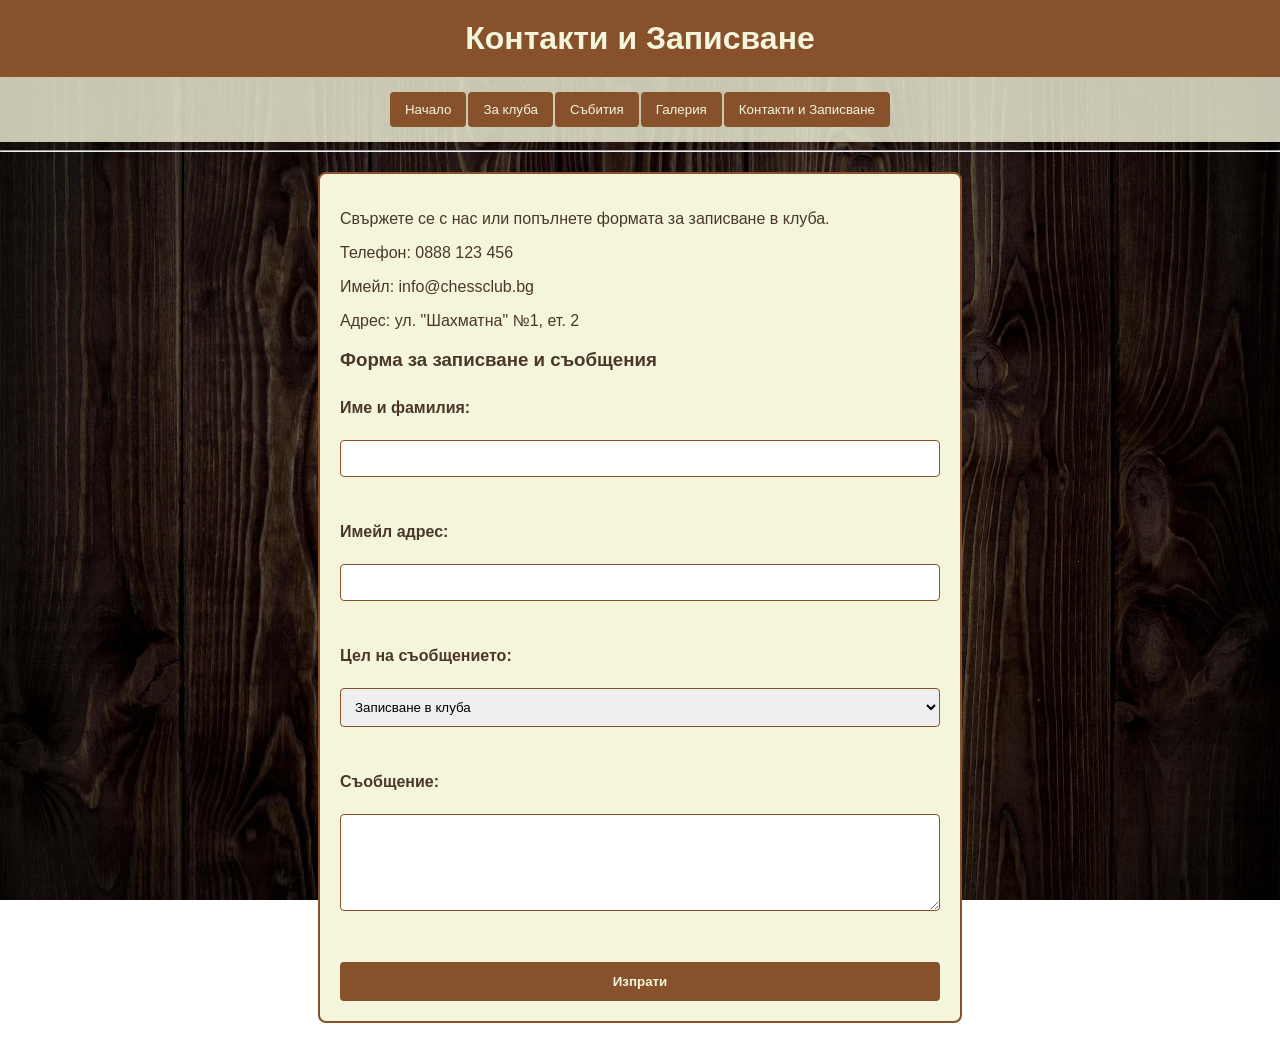
==== pages/contacts.html @ 36f79ac9 "Add files via upload" ====
<!DOCTYPE html>
<html lang="bg">
<head>
<meta charset="UTF-8">
<title>Клуб по шахмат - Контакти</title>
</head>
<body>
    <h1>Контакти и Записване</h1>
    <nav>
        <a href="../index.html"><button>Начало</button></a>
        <a href="about.html"><button>За клуба</button></a>
        <a href="events.html"><button>Събития</button></a>
        <a href="gallery.html"><button>Галерия</button></a>
        <a href="contacts.html"><button>Контакти и Записване</button></a>
    </nav>
    <hr>
    <link rel="stylesheet" href="../css/contacts.style.css">
    <main>
<p>Свържете се с нас или попълнете формата за записване в клуба.</p>
<p>Телефон: 0888 123 456</p>
<p>Имейл: info@chessclub.bg</p>
<p>Адрес: ул. "Шахматна" №1, ет. 2</p>
 
    <h3>Форма за записване и съобщения</h3>
<form>
<label for="name">Име и фамилия:</label><br>
<input type="text" id="name" name="name" required><br><br>
<label for="email">Имейл адрес:</label><br>
<input type="email" id="email" name="email" required><br><br>
<label for="purpose">Цел на съобщението:</label><br>
<select id="purpose" name="purpose">
<option value="signup">Записване в клуба</option>
<option value="question">Въпрос / Запитване</option>
</select><br><br>
<label for="message">Съобщение:</label><br>
<textarea id="message" name="message" rows="5" cols="30"></textarea><br><br>
<button type="submit">Изпрати</button>
</form>
    </main>
</body>
</html>
---- css/contacts.style.css ----
body {
    margin: 0;
    padding: 0;
    background-image: url('../images/Wooden-background.jpg');
    background-size: cover;
    background-attachment: fixed;
    font-family: Arial, sans-serif;
    color: #4a3728;
}

h1 {
    text-align: center;
    background-color: #86512b;
    color: #f5f5dc;
    padding: 20px;
    margin: 0;
}

nav {
    text-align: center;
    padding: 15px;
    background: rgba(245, 245, 220, 0.8);
    display: flex;
    justify-content: center;
    gap: 2px;
}

nav button {
    background-color: #86512b;
    color: #f5f5dc;
    border: none;
    padding: 10px 15px;
    border-radius: 4px;
    cursor: pointer;
}

main {
    max-width: 600px;
    margin: 20px auto;
    background-color: #f5f5dc;
    padding: 20px;
    border-radius: 8px;
    border: 2px solid #86512b;
}

form {
    display: flex;
    flex-direction: column;
}

label {
    font-weight: bold;
    margin-top: 10px;
}

input, select, textarea {
    padding: 10px;
    margin-top: 5px;
    border: 1px solid #86512b;
    border-radius: 4px;
}

button[type="submit"] {
    margin-top: 15px;
    background-color: #86512b;
    color: #f5f5dc;
    border: none;
    padding: 12px;
    border-radius: 4px;
    cursor: pointer;
    font-weight: bold;
}
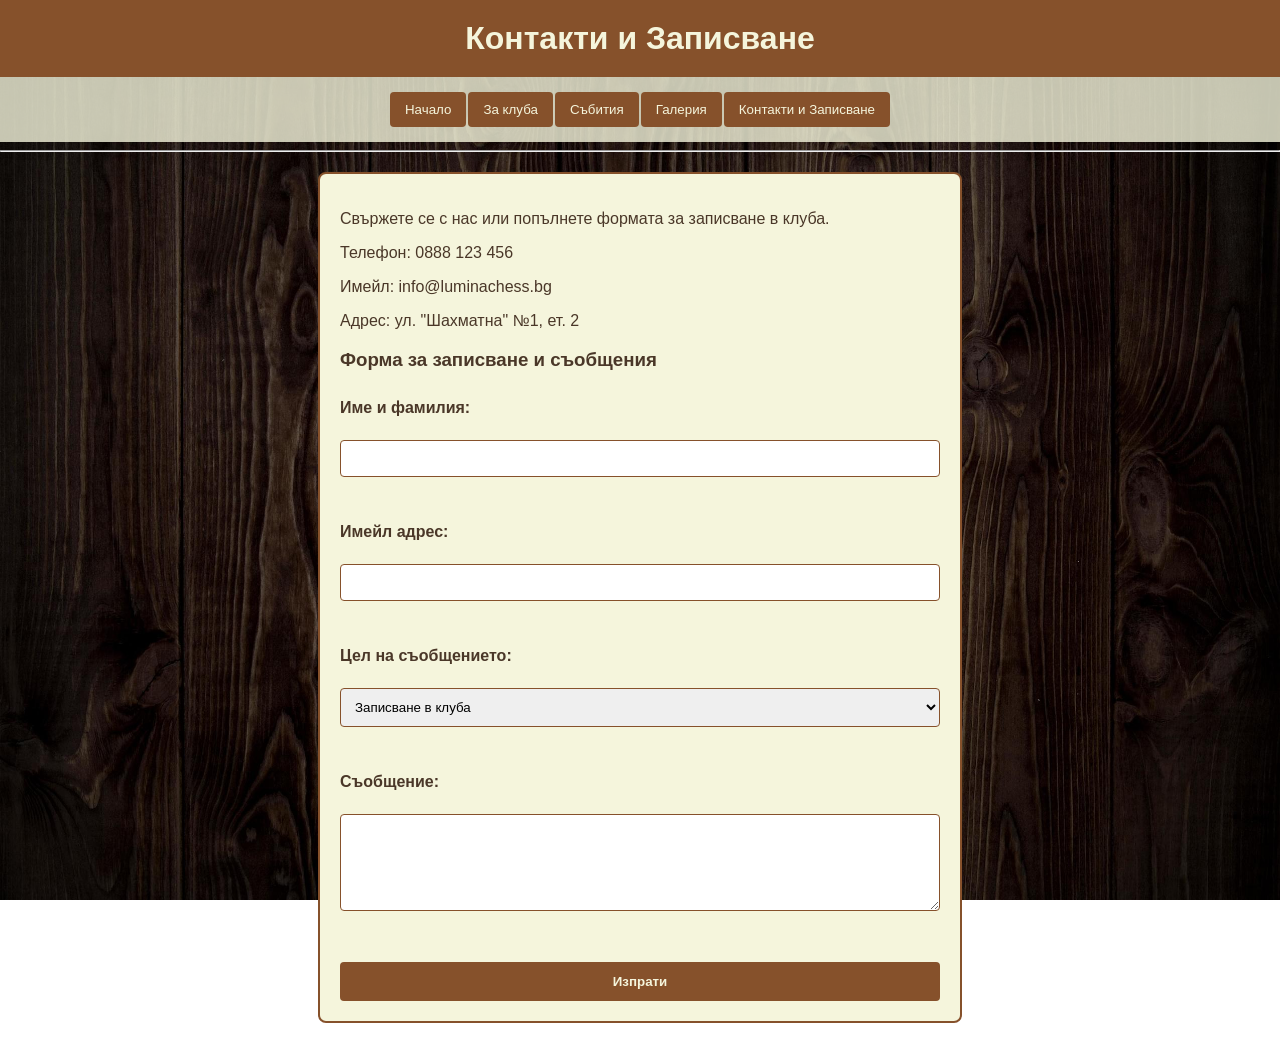
==== commit c46f2dc3: "Update contacts.html" ====
--- a/pages/contacts.html
+++ b/pages/contacts.html
@@ -18,7 +18,7 @@
     <main>
 <p>Свържете се с нас или попълнете формата за записване в клуба.</p>
 <p>Телефон: 0888 123 456</p>
-<p>Имейл: info@chessclub.bg</p>
+<p>Имейл: info@luminachess.bg</p>
 <p>Адрес: ул. "Шахматна" №1, ет. 2</p>
  
     <h3>Форма за записване и съобщения</h3>
@@ -38,4 +38,4 @@
 </form>
     </main>
 </body>
-</html>+</html>
